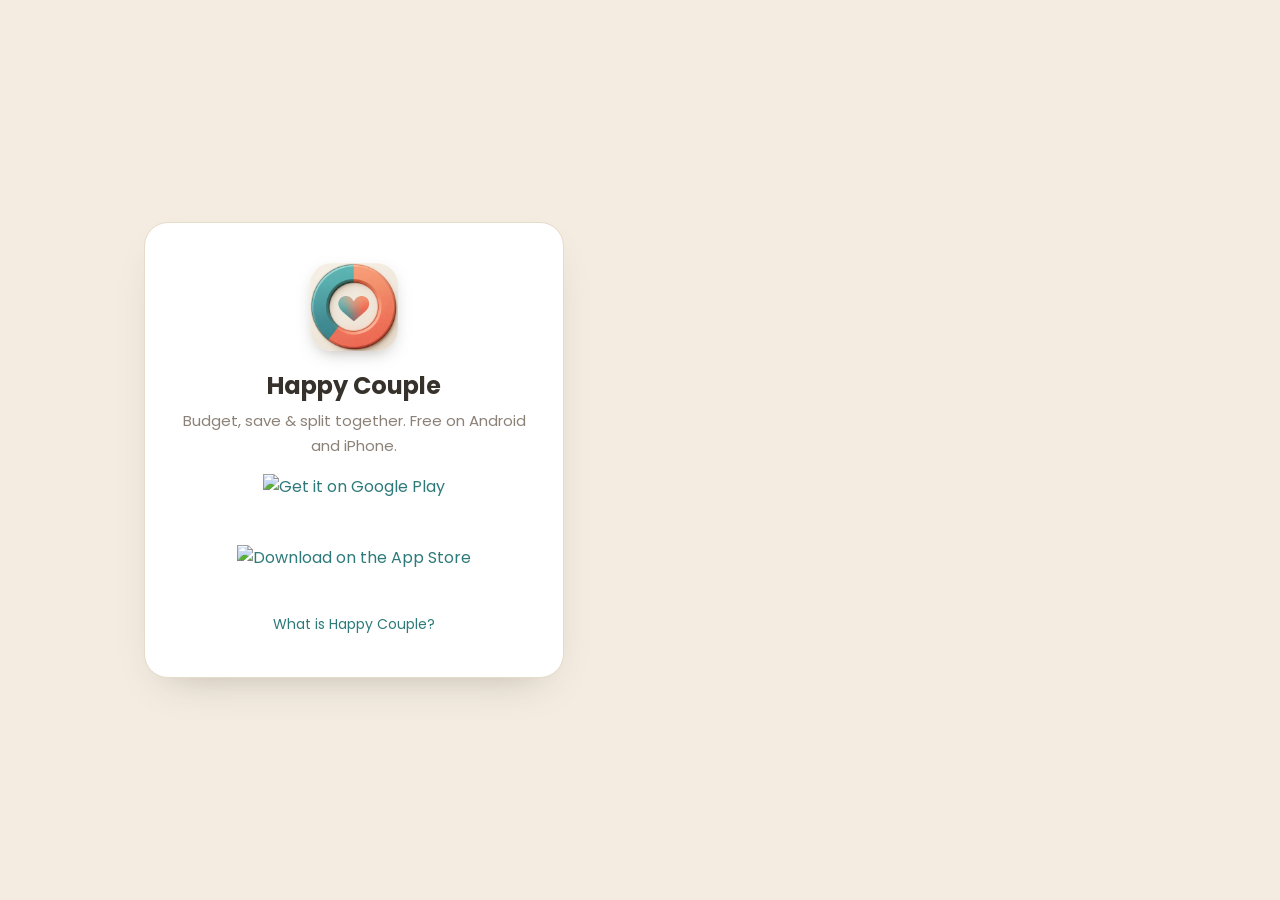
==== go.html @ 7f398ea1 "Add a store redirect page for the Instagram bio link go.html sends Android visitors to Google Play a" ====
<!DOCTYPE html>
<html lang="en">
<head>
  <meta charset="UTF-8" />
  <meta name="viewport" content="width=device-width, initial-scale=1.0" />
  <title>Get Happy Couple</title>
  <meta name="description" content="Download Happy Couple - Budget, Save &amp; Split Together for Android or iPhone." />
  <meta name="robots" content="noindex" />
  <link rel="icon" href="favicon.png" type="image/png" />
  <link rel="preconnect" href="https://fonts.googleapis.com" />
  <link rel="preconnect" href="https://fonts.gstatic.com" crossorigin />
  <link href="https://fonts.googleapis.com/css2?family=Poppins:wght@400;500;600;700&display=swap" rel="stylesheet" />
  <link rel="stylesheet" href="styles.css" />
  <style>
    .go { min-height: 100vh; display: flex; align-items: center; justify-content: center; padding: 32px 0; }
    .go-card {
      background: var(--card); border: 1px solid var(--line); border-radius: 24px;
      box-shadow: var(--shadow); padding: 40px 28px; text-align: center; max-width: 420px; width: 100%;
    }
    .go-card img.go-icon { width: 88px; height: 88px; border-radius: 22px; margin: 0 auto 20px; box-shadow: 0 6px 18px -8px rgba(55,49,43,.5); }
    .go-card h1 { font-size: 24px; line-height: 1.25; margin: 0 0 8px; }
    .go-card p { color: var(--muted); margin: 0 0 24px; font-size: 15px; }
    .go-card .cta-row { flex-direction: column; justify-content: center; }
    .go-card .play-badge { margin: -9px 0; }
    .go-card .home-link { display: inline-block; margin-top: 22px; font-size: 14px; }
  </style>
</head>
<body>
  <main class="go">
    <div class="wrap">
      <div class="go-card">
        <img class="go-icon" src="icon.png" alt="The Happy Couple app icon" />
        <h1>Happy Couple</h1>
        <p id="go-msg">Budget, save &amp; split together. Free on Android and iPhone.</p>
        <div class="cta-row">
          <a class="play-badge" id="go-android" href="https://play.google.com/store/apps/details?id=com.kyrxtz.happycouple&amp;referrer=utm_source%3Dinstagram%26utm_medium%3Dsocial">
            <img src="https://play.google.com/intl/en_us/badges/static/images/badges/en_badge_web_generic.png" alt="Get it on Google Play" />
          </a>
          <a class="app-store-badge" id="go-ios" href="https://apps.apple.com/app/id6827670155">
            <img src="https://developer.apple.com/assets/elements/badges/download-on-the-app-store.svg" alt="Download on the App Store" />
          </a>
        </div>
        <a class="home-link" href="index.html">What is Happy Couple?</a>
      </div>
    </div>
  </main>

  <script>
    // Send phones straight to their store. Any other device stays on this page
    // and sees both badges. The badges are also the fallback if the redirect is blocked.
    (function () {
      var ua = navigator.userAgent || "";
      var isAndroid = /Android/i.test(ua);
      var isIOS = /iPhone|iPad|iPod/i.test(ua) ||
        (/Macintosh/i.test(ua) && navigator.maxTouchPoints > 1); // iPadOS reports as a Mac
      var target = isAndroid ? document.getElementById("go-android")
                 : isIOS ? document.getElementById("go-ios")
                 : null;
      if (!target) return;
      document.getElementById("go-msg").textContent = "Taking you to the store…";
      window.location.replace(target.href);
    })();
  </script>
</body>
</html>
---- styles.css ----
/* Happy Couple — shared styles
   Warm, single-theme identity taken from the app: cream ground, teal + coral
   from the budget-ring icon, warm ink for text. */

:root {
  --cream:      #F4ECE1;
  --cream-deep: #ECE1D1;
  --card:       #FFFFFF;
  --teal:       #3E9B9B;
  --teal-deep:  #2E7A7A;
  --coral:      #EE7A57;
  --coral-deep: #DD6042;
  --ink:        #37312B;
  --muted:      #8B8177;
  --line:       #E7DBCA;
  --shadow:     0 18px 40px -24px rgba(55, 49, 43, 0.35);

  --wrap: 1040px;
  --read: 720px;

  --sans: "Poppins", -apple-system, BlinkMacSystemFont, "Segoe UI", Roboto, sans-serif;
}

* { box-sizing: border-box; }

html { scroll-behavior: smooth; }

body {
  margin: 0;
  font-family: var(--sans);
  font-weight: 400;
  color: var(--ink);
  background: var(--cream);
  line-height: 1.65;
  -webkit-font-smoothing: antialiased;
  text-rendering: optimizeLegibility;
}

img { max-width: 100%; display: block; }

a { color: var(--teal-deep); text-decoration: none; }
a:hover { text-decoration: underline; }

:focus-visible { outline: 3px solid var(--teal); outline-offset: 2px; border-radius: 4px; }

.wrap { width: 100%; max-width: var(--wrap); margin: 0 auto; padding: 0 24px; }

/* ---- Top bar ---- */
.topbar {
  position: sticky;
  top: 0;
  z-index: 10;
  background: rgba(244, 236, 225, 0.85);
  backdrop-filter: saturate(1.2) blur(10px);
  border-bottom: 1px solid var(--line);
}
.topbar .wrap {
  display: flex;
  align-items: center;
  justify-content: space-between;
  height: 68px;
  gap: 16px;
}
.brand { display: flex; align-items: center; gap: 12px; font-weight: 700; color: var(--ink); font-size: 18px; }
.brand:hover { text-decoration: none; }
.brand img { width: 34px; height: 34px; border-radius: 9px; box-shadow: 0 2px 8px -3px rgba(55,49,43,.4); }
.nav { display: flex; align-items: center; gap: 26px; }
.nav a { color: var(--ink); font-size: 15px; font-weight: 500; }
.nav a:hover { color: var(--teal-deep); text-decoration: none; }
@media (max-width: 560px) {
  .nav { gap: 18px; }
  .nav a.hide-sm { display: none; }
}

/* ---- Hero ---- */
.hero { padding: 76px 0 64px; }
.hero .wrap { display: grid; grid-template-columns: 1.1fr 0.9fr; gap: 48px; align-items: center; }
@media (max-width: 820px) {
  .hero { padding: 52px 0 44px; }
  .hero .wrap { grid-template-columns: 1fr; text-align: center; gap: 32px; }
  .hero-art { order: -1; }
}

.pill {
  display: inline-block;
  font-size: 12.5px;
  font-weight: 600;
  letter-spacing: 0.06em;
  text-transform: uppercase;
  color: var(--teal-deep);
  background: rgba(62, 155, 155, 0.12);
  border: 1px solid rgba(62, 155, 155, 0.25);
  padding: 6px 14px;
  border-radius: 999px;
  margin-bottom: 22px;
}

.hero h1 {
  font-size: clamp(2.1rem, 5vw, 3.3rem);
  font-weight: 700;
  line-height: 1.08;
  letter-spacing: -0.02em;
  margin: 0 0 18px;
  text-wrap: balance;
}
.hero h1 .accent { color: var(--coral-deep); }
.hero .lede { font-size: 1.18rem; color: var(--muted); margin: 0 0 30px; max-width: 40ch; }
@media (max-width: 820px) { .hero .lede { margin-left: auto; margin-right: auto; } }

.hero-art { display: flex; justify-content: center; }
.hero-art img {
  width: min(320px, 78%);
  border-radius: 30%;
  box-shadow: var(--shadow);
}

.cta-row { display: flex; gap: 14px; flex-wrap: wrap; }
@media (max-width: 820px) { .cta-row { justify-content: center; } }

/* Google's badge image has transparent padding built in; the negative margin
   lines its visible edge up with the buttons beside it. */
.play-badge { display: inline-flex; margin: -9px -10px; }
.play-badge img { height: 66px; width: auto; }
.play-badge:hover { opacity: 0.88; }
.cta-row { align-items: center; }
/* Apple's badge has no padding of its own, so it takes the height Google's
   visible badge has. */
.app-store-badge { display: inline-flex; }
.app-store-badge img { height: 46px; width: auto; }
.app-store-badge:hover { opacity: 0.88; }
.cta-end .cta-row { justify-content: center; margin-top: -9px; }

.btn {
  display: inline-flex; align-items: center; gap: 8px;
  font-family: var(--sans); font-weight: 600; font-size: 15px;
  padding: 13px 24px; border-radius: 999px;
  border: 1px solid transparent; cursor: pointer;
}
.btn-primary { background: var(--coral); color: #fff; box-shadow: 0 10px 22px -12px var(--coral-deep); }
.btn-primary:hover { background: var(--coral-deep); text-decoration: none; }
.btn-ghost { background: transparent; color: var(--ink); border-color: var(--line); }
.btn-ghost:hover { border-color: var(--teal); color: var(--teal-deep); text-decoration: none; }

/* ---- Section scaffolding ---- */
section { padding: 56px 0; }
.eyebrow {
  font-size: 12.5px; font-weight: 600; letter-spacing: 0.09em;
  text-transform: uppercase; color: var(--teal-deep); margin: 0 0 10px;
}
.section-title { font-size: clamp(1.6rem, 3.2vw, 2.1rem); font-weight: 700; letter-spacing: -0.015em; margin: 0 0 12px; text-wrap: balance; }
.section-intro { color: var(--muted); max-width: 56ch; margin: 0 0 40px; font-size: 1.05rem; }
.center { text-align: center; }
.center .section-intro { margin-left: auto; margin-right: auto; }

/* ---- Feature grid ---- */
.grid { display: grid; grid-template-columns: repeat(3, 1fr); gap: 22px; }
@media (max-width: 900px) { .grid { grid-template-columns: repeat(2, 1fr); } }
@media (max-width: 600px) { .grid { grid-template-columns: 1fr; } }

.card {
  background: var(--card);
  border: 1px solid var(--line);
  border-radius: 20px;
  padding: 28px 26px;
  box-shadow: 0 10px 28px -22px rgba(55,49,43,.4);
}
.card .ic {
  width: 46px; height: 46px; border-radius: 13px;
  display: grid; place-items: center; font-size: 22px;
  margin-bottom: 16px;
  background: rgba(62,155,155,0.12);
}
.card:nth-child(even) .ic { background: rgba(238,122,87,0.14); }
.card h3 { font-size: 1.12rem; font-weight: 700; margin: 0 0 8px; }
.card p { margin: 0; color: var(--muted); font-size: 0.98rem; }

/* ---- Steps ---- */
.steps { display: grid; grid-template-columns: repeat(3, 1fr); gap: 28px; counter-reset: step; }
@media (max-width: 720px) { .steps { grid-template-columns: 1fr; } }
.step { position: relative; padding-left: 4px; }
.step .num {
  display: inline-grid; place-items: center;
  width: 40px; height: 40px; border-radius: 50%;
  background: var(--teal); color: #fff; font-weight: 700; font-size: 17px;
  margin-bottom: 14px;
}
.step h3 { font-size: 1.08rem; font-weight: 700; margin: 0 0 6px; }
.step p { margin: 0; color: var(--muted); font-size: 0.98rem; }

/* ---- Band (privacy highlight) ---- */
.band { background: var(--cream-deep); border-top: 1px solid var(--line); border-bottom: 1px solid var(--line); }

/* ---- Split (heading beside a list; privacy highlight) ---- */
.split { display: grid; grid-template-columns: 0.9fr 1.1fr; gap: 40px; align-items: center; }
@media (max-width: 780px) { .split { grid-template-columns: 1fr; } }
.split ul { margin: 0; padding-left: 20px; color: var(--muted); }
.split li { margin-bottom: 8px; }
.split li strong { color: var(--ink); font-weight: 600; }

/* ---- Plans (Free / Premium) and the phone/computer pair ---- */
.plans, .duo { display: grid; grid-template-columns: repeat(2, 1fr); gap: 22px; max-width: 880px; margin: 0 auto; }
@media (max-width: 720px) { .plans, .duo { grid-template-columns: 1fr; } }
.duo .plan h3 { font-size: 1.15rem; margin-bottom: 16px; }
.plan .ic {
  width: 46px; height: 46px; border-radius: 13px;
  display: grid; place-items: center; font-size: 22px;
  margin-bottom: 14px;
  background: rgba(62,155,155,0.12);
}
.duo .plan:nth-child(even) .ic { background: rgba(238,122,87,0.14); }
.duo .plan:nth-child(even) li::before { background: var(--coral); }
.plan {
  position: relative;
  background: var(--card);
  border: 1px solid var(--line);
  border-radius: 20px;
  padding: 30px 28px;
  box-shadow: 0 10px 28px -22px rgba(55,49,43,.4);
}
.plan-premium { border: 2px solid var(--coral); box-shadow: var(--shadow); }
.plan h3 { font-size: 1.4rem; font-weight: 700; margin: 0; }
.plan-premium h3 { color: var(--coral-deep); }
.plan-sub { color: var(--muted); margin: 2px 0 18px; font-size: 0.95rem; }
.plan-tag {
  position: absolute; top: -13px; left: 28px;
  background: var(--coral); color: #fff;
  font-size: 12px; font-weight: 600; letter-spacing: 0.04em;
  padding: 4px 12px; border-radius: 999px;
}
.plan ul { list-style: none; margin: 0; padding: 0; }
.plan li { position: relative; padding-left: 28px; margin-bottom: 10px; color: var(--ink); font-size: 0.98rem; }
.plan li::before {
  content: "✓";
  position: absolute; left: 0; top: 1px;
  width: 19px; height: 19px; border-radius: 50%;
  display: grid; place-items: center;
  font-size: 11px; font-weight: 700; color: #fff;
  background: var(--teal);
}
.plan-premium li::before { background: var(--coral); }
.soon {
  display: inline-block; vertical-align: 1px;
  font-size: 11px; font-weight: 600; letter-spacing: 0.04em; text-transform: uppercase;
  color: var(--teal-deep); background: rgba(62,155,155,0.12);
  padding: 2px 8px; border-radius: 999px; margin-left: 4px;
}
.plans-note { color: var(--muted); font-size: 0.95rem; text-align: center; max-width: 64ch; margin: 28px auto 0; }

/* ---- FAQ ---- */
.faq { max-width: var(--read); }
.faq details {
  background: var(--card);
  border: 1px solid var(--line);
  border-radius: 14px;
  padding: 0 22px;
  margin-bottom: 12px;
}
.faq summary {
  cursor: pointer;
  list-style: none;
  font-weight: 600;
  padding: 18px 28px 18px 0;
  position: relative;
}
.faq summary::-webkit-details-marker { display: none; }
.faq summary::after {
  content: "+";
  position: absolute; right: 0; top: 50%; transform: translateY(-50%);
  font-size: 22px; font-weight: 500; color: var(--teal-deep);
}
.faq details[open] summary::after { content: "−"; }
.faq details p { margin: 0 0 18px; color: var(--muted); }

/* ---- Footer ---- */
.footer { border-top: 1px solid var(--line); padding: 40px 0; background: var(--cream); }
.footer .wrap { display: flex; align-items: center; justify-content: space-between; gap: 20px; flex-wrap: wrap; }
.footer .brand { font-size: 16px; }
.footer .flinks { display: flex; gap: 22px; flex-wrap: wrap; }
.footer .flinks a { color: var(--muted); font-size: 14px; }
.footer .flinks a:hover { color: var(--teal-deep); }
.footer .copy { color: var(--muted); font-size: 13px; width: 100%; }

/* ---- Legal (privacy / terms) ---- */
.legal { padding: 56px 0 72px; }
.legal .wrap { max-width: var(--read); }
.legal h1 { font-size: clamp(1.9rem, 4vw, 2.6rem); font-weight: 700; letter-spacing: -0.02em; margin: 0 0 6px; }
.legal .updated { color: var(--muted); font-size: 0.95rem; margin: 0 0 8px; }
.legal .intro { color: var(--ink); font-size: 1.05rem; margin: 20px 0 8px; }
.legal h2 {
  font-size: 1.28rem; font-weight: 700; letter-spacing: -0.01em;
  margin: 40px 0 12px; padding-top: 12px;
}
.legal h3 { font-size: 1.05rem; font-weight: 600; margin: 24px 0 8px; }
.legal p, .legal li { color: #4a433c; }
.legal ul { padding-left: 22px; }
.legal li { margin-bottom: 8px; }
.legal a { font-weight: 500; }
.legal .callout {
  background: var(--card); border: 1px solid var(--line); border-left: 4px solid var(--teal);
  border-radius: 12px; padding: 16px 20px; margin: 22px 0; color: #4a433c;
}
.legal .toc {
  background: var(--card); border: 1px solid var(--line); border-radius: 16px;
  padding: 18px 22px; margin: 28px 0 8px;
}
.legal .toc strong { display: block; font-size: 13px; letter-spacing: 0.06em; text-transform: uppercase; color: var(--teal-deep); margin-bottom: 10px; }
.legal .toc ol { margin: 0; padding-left: 20px; columns: 2; column-gap: 32px; }
@media (max-width: 560px) { .legal .toc ol { columns: 1; } }
.legal .toc li { margin-bottom: 6px; }
.back-home { display: inline-block; margin-bottom: 24px; font-weight: 500; font-size: 14px; }

/* On phones the store badges come right after the heading, and the icon is
smaller, so the badges are visible without scrolling. */
@media (max-width: 820px) {
  .hero { padding: 24px 0 40px; }
  .hero .wrap { gap: 16px; }
  .hero-art img { width: min(140px, 40%); }
  .hero-copy { display: flex; flex-direction: column; }
  .hero h1 { order: 1; margin-bottom: 18px; }
  .hero .cta-row { order: 2; margin-bottom: 24px; }
  .hero .lede { order: 3; margin-bottom: 0; }
}
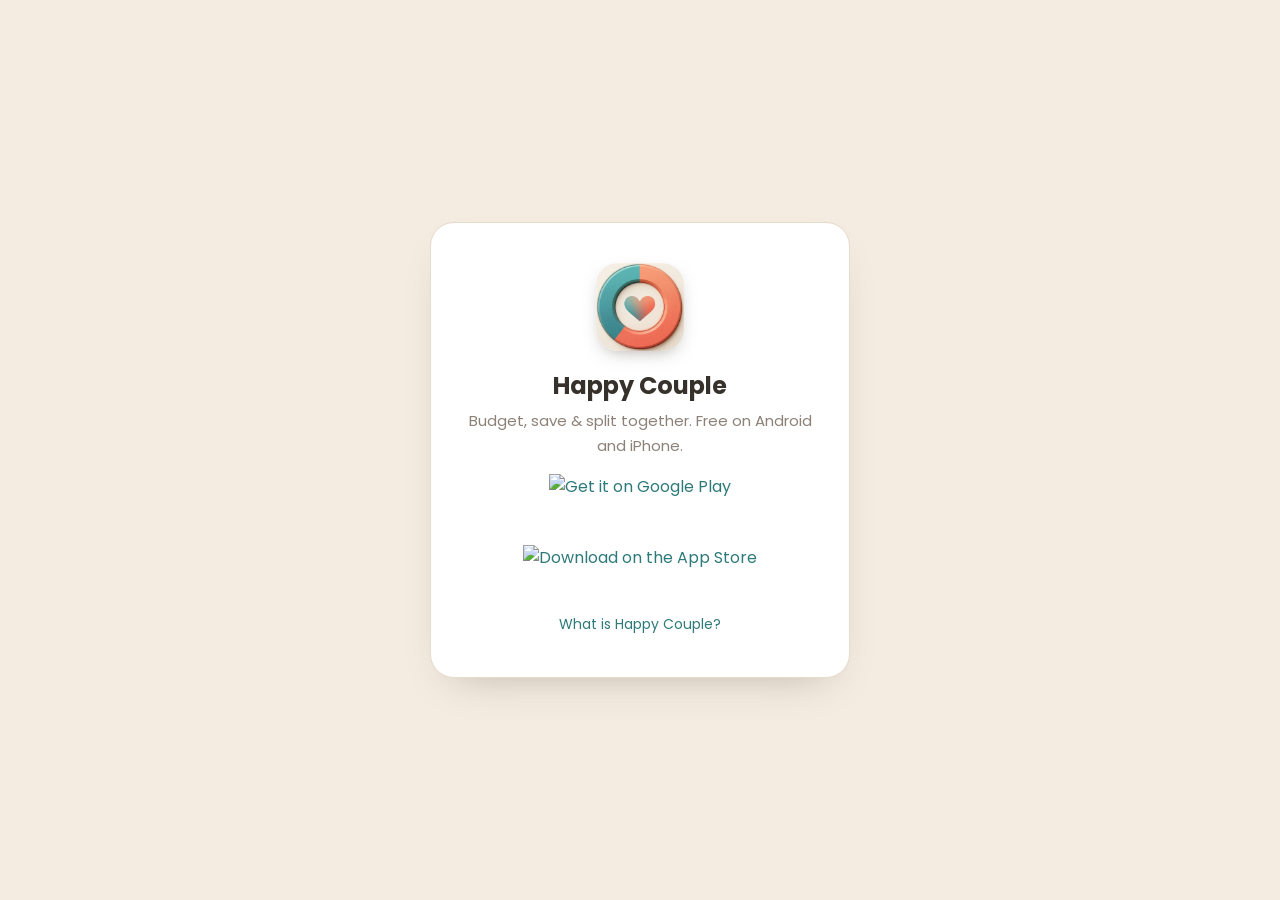
==== commit 7abc7ebf: "Centre the card on the store redirect page Co-Authored-By: Claude Sonnet 5.5 <noreply@anthropic.com>" ====
--- a/go.html
+++ b/go.html
@@ -15,7 +15,7 @@
     .go { min-height: 100vh; display: flex; align-items: center; justify-content: center; padding: 32px 0; }
     .go-card {
       background: var(--card); border: 1px solid var(--line); border-radius: 24px;
-      box-shadow: var(--shadow); padding: 40px 28px; text-align: center; max-width: 420px; width: 100%;
+      box-shadow: var(--shadow); padding: 40px 28px; text-align: center; max-width: 420px; width: 100%; margin: 0 auto;
     }
     .go-card img.go-icon { width: 88px; height: 88px; border-radius: 22px; margin: 0 auto 20px; box-shadow: 0 6px 18px -8px rgba(55,49,43,.5); }
     .go-card h1 { font-size: 24px; line-height: 1.25; margin: 0 0 8px; }
